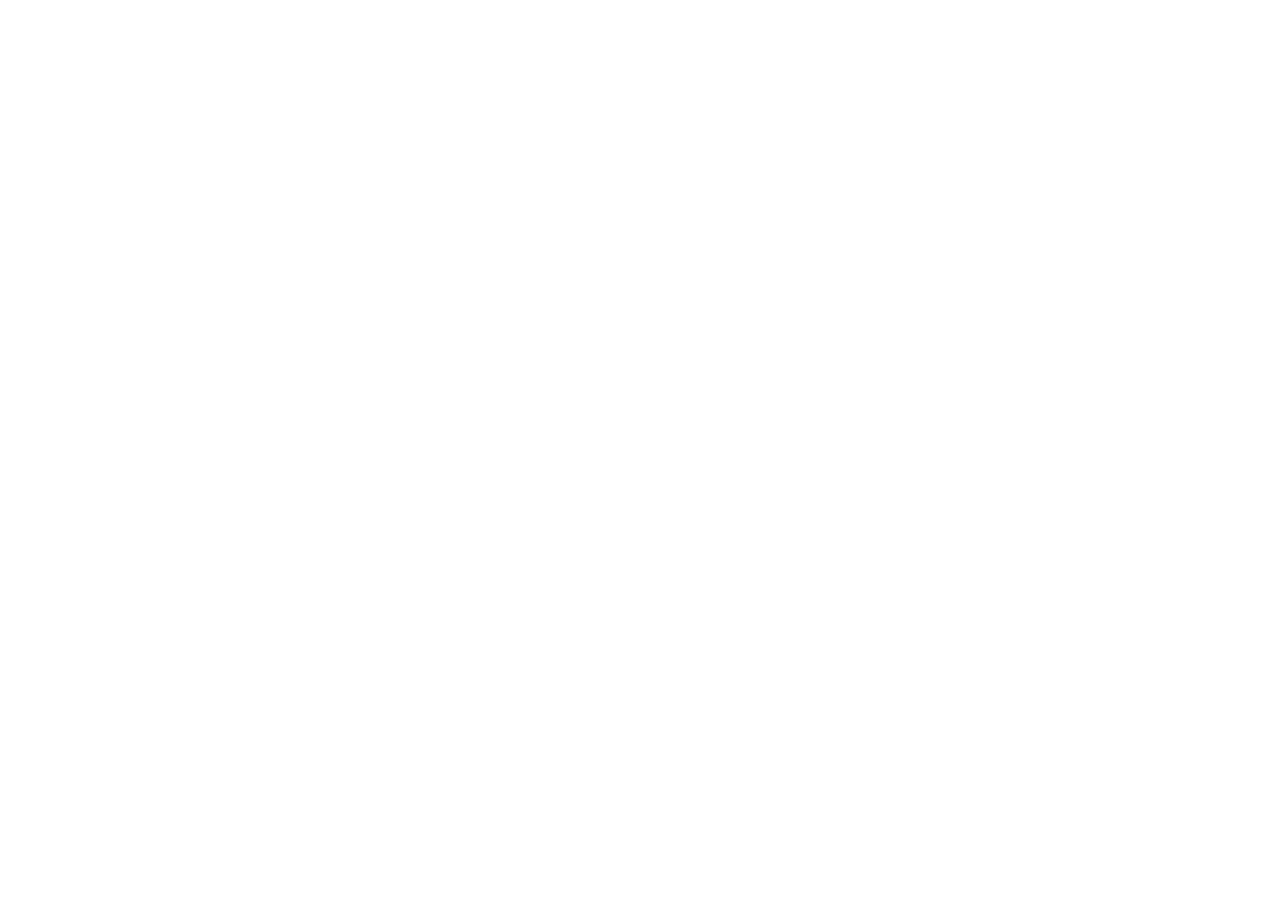
==== profile/index.html @ 049a7828 "added index files and prepared profile folder" ====
<!DOCTYPE html>
<html lang="en">
<head>
    <meta charset="UTF-8">
    <meta http-equiv="X-UA-Compatible" content="IE=edge">
    <meta name="viewport" content="width=device-width, initial-scale=1.0">
    <title>Portfolio</title>
</head>
<body>
    
</body>
</html>
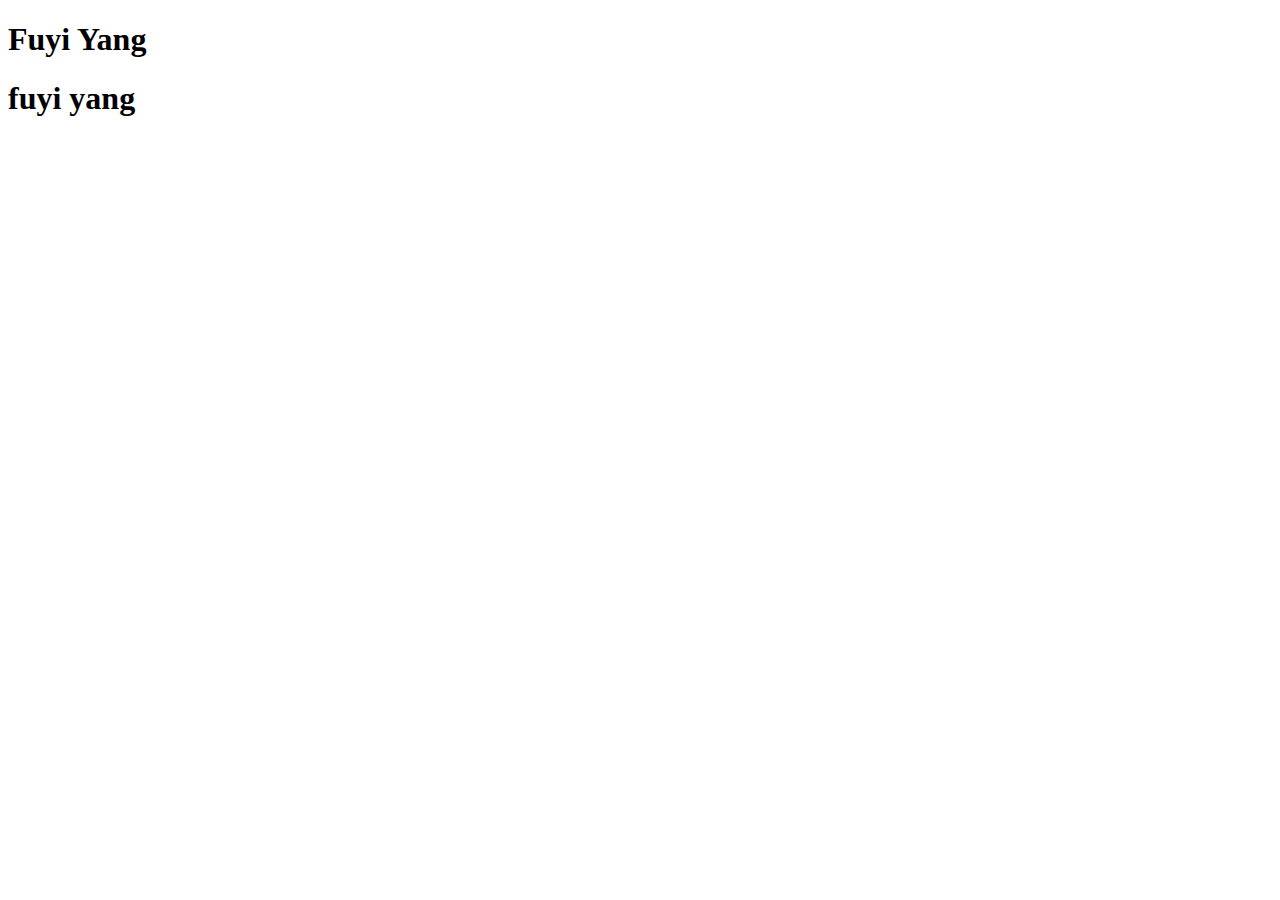
==== commit c1f8d681: "updated profile index" ====
--- a/profile/index.html
+++ b/profile/index.html
@@ -7,6 +7,7 @@
     <title>Portfolio</title>
 </head>
 <body>
-    
+    <h1>Fuyi Yang </h1>
+    <h1>fuyi yang</h1>
 </body>
 </html>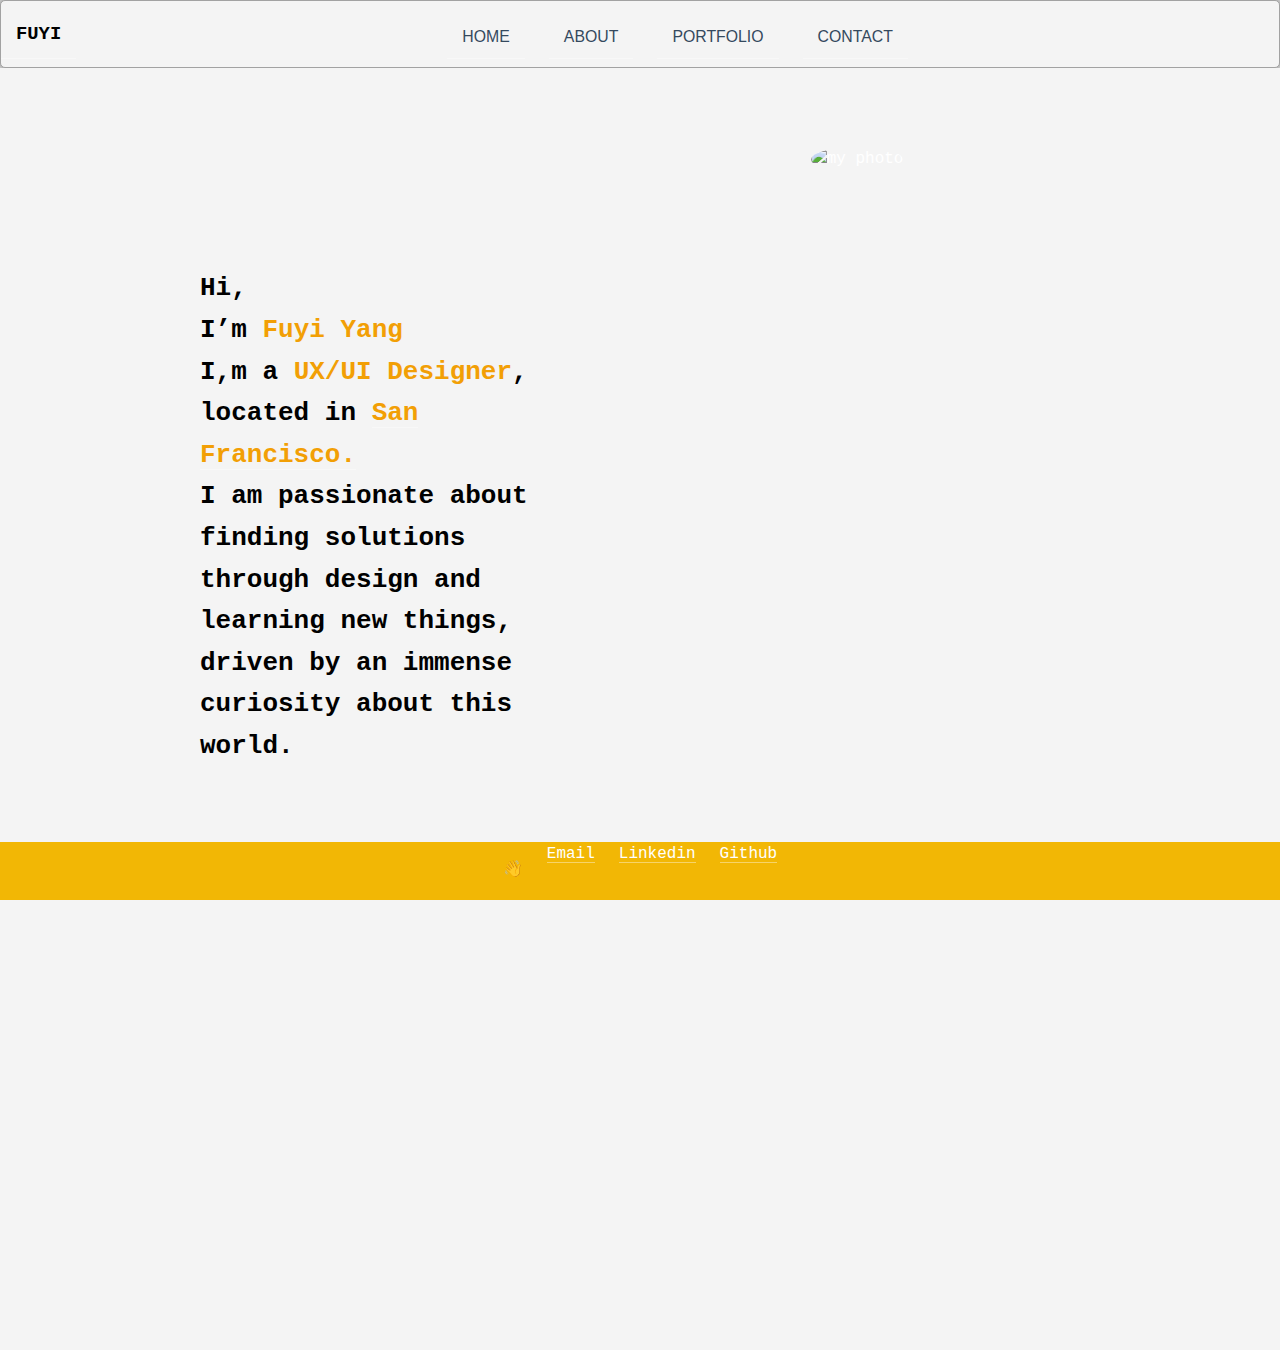
==== commit c2be5d2c: "added files" ====
--- a/profile/index.html
+++ b/profile/index.html
@@ -4,10 +4,255 @@
     <meta charset="UTF-8">
     <meta http-equiv="X-UA-Compatible" content="IE=edge">
     <meta name="viewport" content="width=device-width, initial-scale=1.0">
-    <title>Portfolio</title>
+    <title>profile</title>
+   
 </head>
+<header class="header">
+    <style>
+        * {
+            box-sizing: border-box;
+        }
+        body {
+            font-family: 'Montserrat', sans-serif;
+            line-height: 1.6;
+            margin: 0;
+            min-height: 150vh;
+        }
+        ul {
+          margin: 0;
+          padding: 0;
+          list-style: none;
+        }
+        
+        
+        h2,
+        h3,
+        a {
+            color: #34495e;
+        }
+        
+        a {
+            text-decoration: none;
+        }
+        
+        
+        
+        .logo {
+            margin: 0;
+            font-size: 1.45em;
+        }
+        
+        .main-nav {
+            margin-top: 5px;
+        
+        }
+        .logo a,
+        .main-nav a {
+            color:black;
+            padding: 10px 15px;
+            text-transform: uppercase;
+            text-align: center;
+            display: block;
+        }
+        
+        .main-nav a {
+            color: #34495e;
+            font-size: .99em;
+        }
+        
+        .main-nav a:hover {
+            color: #718daa;
+        }
+        
+        
+        
+        .header {
+            padding-top: .5em;
+            padding-bottom: .5em;
+            border: 1px solid #a2a2a2;
+            background-color: #f4f4f4;
+            -webkit-box-shadow: 0px 0px 14px 0px rgba(0,0,0,0.75);
+            -moz-box-shadow: 0px 0px 14px 0px rgba(0,0,0,0.75);
+            box-shadow: 0px 0px 14px 0px rgba(0,0,0,0.75);
+            -webkit-border-radius: 5px;
+            -moz-border-radius: 5px;
+            border-radius: 5px;
+        }
+        @media (min-width: 769px) {
+            .header,
+            .main-nav {
+                display: flex;
+            }
+            .header {
+                flex-direction: column;
+                align-items: center;
+                width: 100%;
+                margin: 0 auto;
+
+            }
+        
+        }
+        
+        @media (min-width: 1025px) {
+            .header {
+                flex-direction: row;
+                justify-content: space-between;
+            }
+        
+        }</style>
+    <h1 class="logo"><a href="#">Fuyi</a></h1>
+  <ul class="main-nav">
+      <li><a href="#">Home</a></li>
+      <li><a href="#">About</a></li>
+      <li><a href="#">Portfolio</a></li>
+      <li><a href="#">Contact</a></li>
+  </ul>
+</header> 
 <body>
-    <h1>Fuyi Yang </h1>
-    <h1>fuyi yang</h1>
+    <style>
+    body {background-color: #f4f4f4;}
+    
+    .parent {
+        background-color: #0D0D0D;
+        height: 400px;
+        display: flex;
+      }
+      h1 {
+        margin: 0px;
+        font-family: monospace;
+      }
+      .box-one {
+        width: 100%;
+        color: black;
+        background-color:#f4f4f4;
+        padding: 200px;
+     
+      }
+      .box-two {
+        width: 100%;
+        background: #f4f4f4;
+        color: white;
+      }
+      img {
+        max-width: 100%;
+        height: auto;
+        border-radius: 50%;
+ 
+      }
+      .image {
+          height: 450px;
+          width: 450px;
+          border-radius: 50%;
+          margin-top: 15%;
+          margin-left: 10%;
+      }
+      .color-secondary, a {
+        color: #F29F05;
+        text-decoration: none;
+      }
+      .contact-link {
+        padding: 10px 30px;
+        background: #F7DF1E;
+        border-radius: 5px;
+        font-family: monospace;
+        font-weight: 700;
+        font-size: 18px;
+        color: #000000;
+      }</style>
+    <div class="parent">
+        <div class="box-one">
+          <h1>
+            Hi,<br />
+            I’m 
+            <span class="color-secondary">Fuyi Yang
+            </span>
+            <br />
+            I,m a <span class="color-secondary">UX/UI Designer</span>, located in 
+            <a class="color-secondary" target="_blank" href="">San Francisco.</a> 
+            <h1>I am passionate about finding solutions through design and learning new things, driven by an immense curiosity about this world.</h1>
+          </h1>
+          
+        </div>
+        <div class="box-two">
+          <div class="image" >
+          <img src="img/myphoto.png" alt="my photo">
+          </div>
+        </div>
+      </div> 
 </body>
+
+<footer>
+    <style>
+    footer { position: fixed;
+   left: 0;
+   bottom: 0;
+   width: 100%;
+   background-color: #F2B705;
+   color: white;
+   text-align: center;}
+    ul {
+        display: inline-grid;
+        grid-auto-flow: row;
+        grid-gap: 24px;
+        justify-items: center;
+        margin: auto;
+      }
+      
+      @media (min-width: 500px) {
+        ul {
+          grid-auto-flow: column;
+        }
+      }
+      
+      a {
+        color: white;
+        text-decoration: none;
+        box-shadow: inset 0 -1px 0 hsla(0, 0%, 100%, 0.4);
+      }
+      
+      a:hover {
+        box-shadow: inset 0 -1.2em 0 hsla(0, 0%, 100%, 0.4);
+      }
+      
+      li:last-child {
+        grid-column: 1 / 2;
+        grid-row: 1 / 2;
+      }
+      
+      li:hover ~ li p {
+        animation: wave-animation 0.3s infinite;
+      }
+      
+      /* below is just for demo styling */
+      
+      div {
+      
+        font-family:Menlo, monospace
+      }
+      
+      @keyframes wave-animation {
+        0%,
+        100% {
+          transform: rotate(0deg);
+        }
+        25% {
+          transform: rotate(20deg);
+        }
+        75% {
+          transform: rotate(-15deg);
+        }
+      }
+      </style>
+<div>
+    <ul>
+
+      <li><a href="mailto:fuyifuyiyang@gmail.com">Email</a></li>
+      <li><a href="https://www.linkedin.com/in/fuyiyang/">Linkedin</a></li>
+      <li><a href="https://github.com/FuyiY/IXD617_202290_01">Github</a></li>
+      <li>
+        <p>👋</p>
+      </li>
+    </ul>
+  </div>
+  </footer>
 </html>